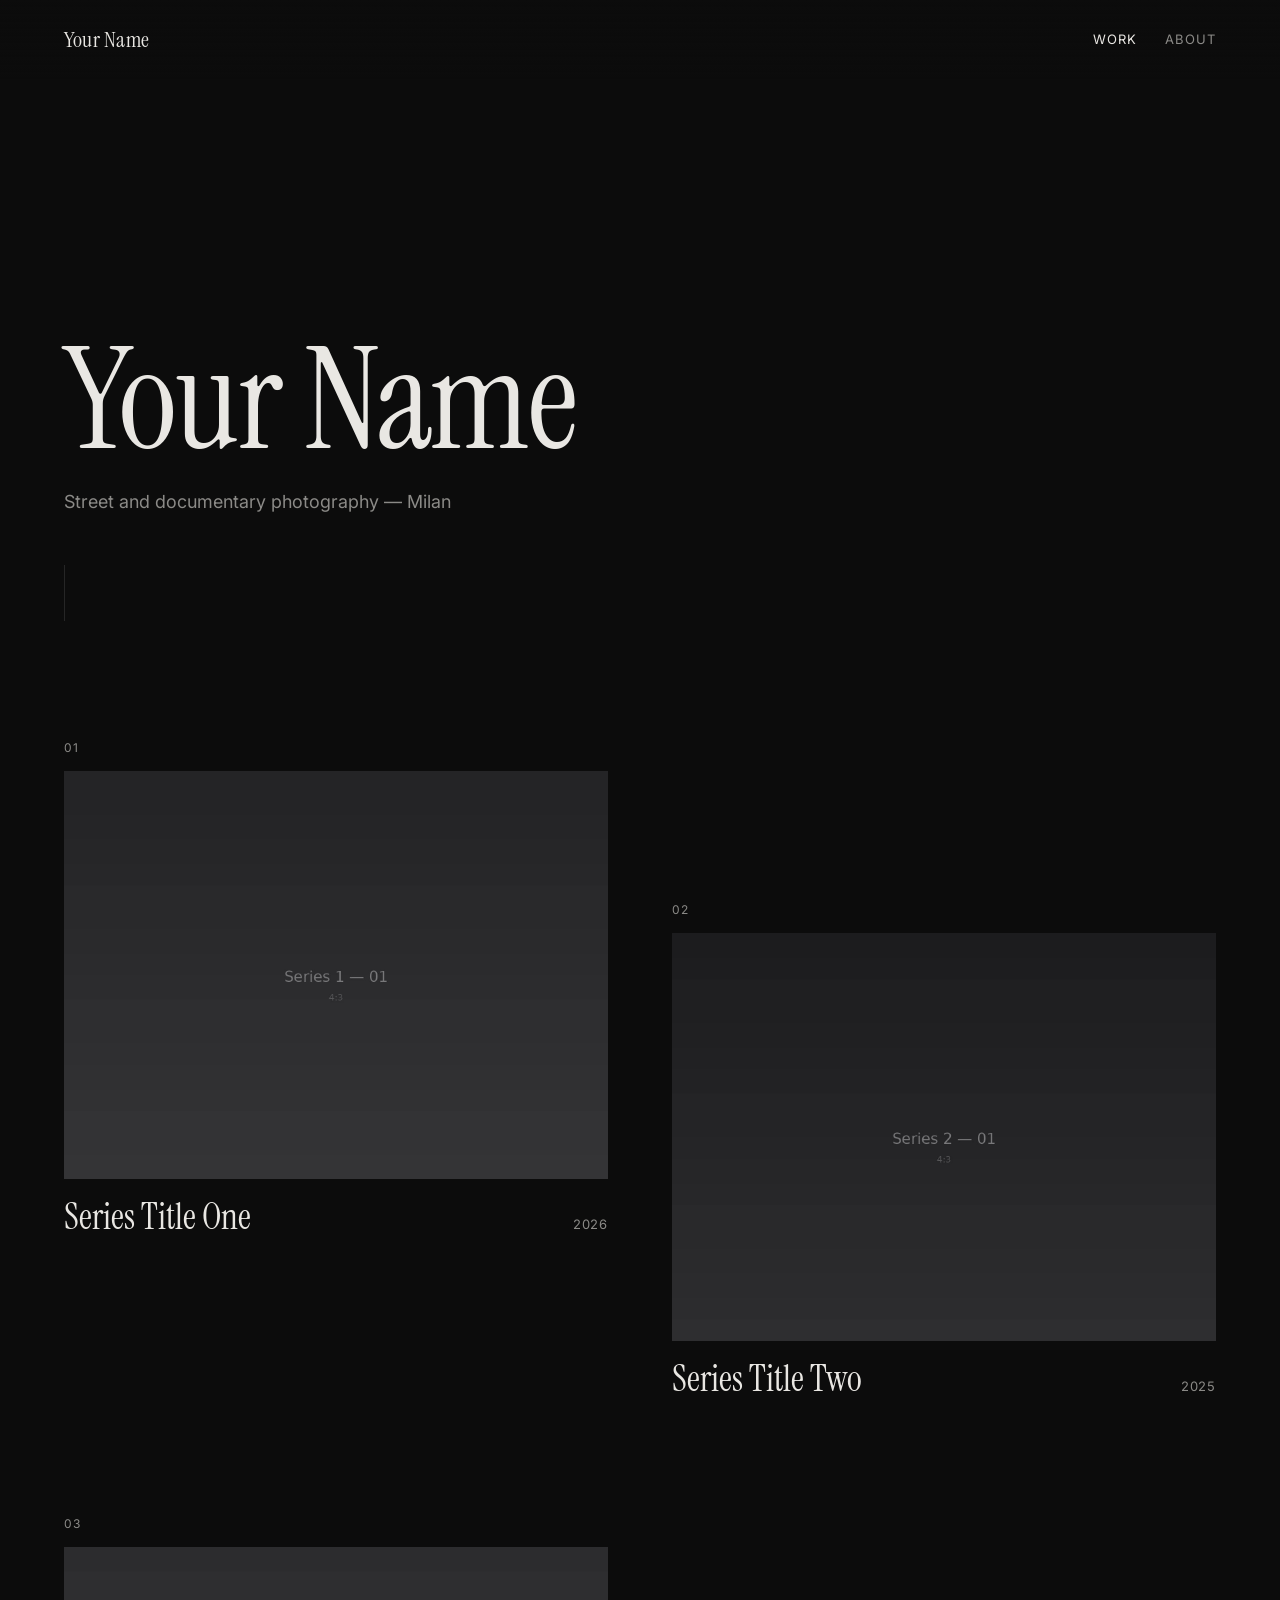
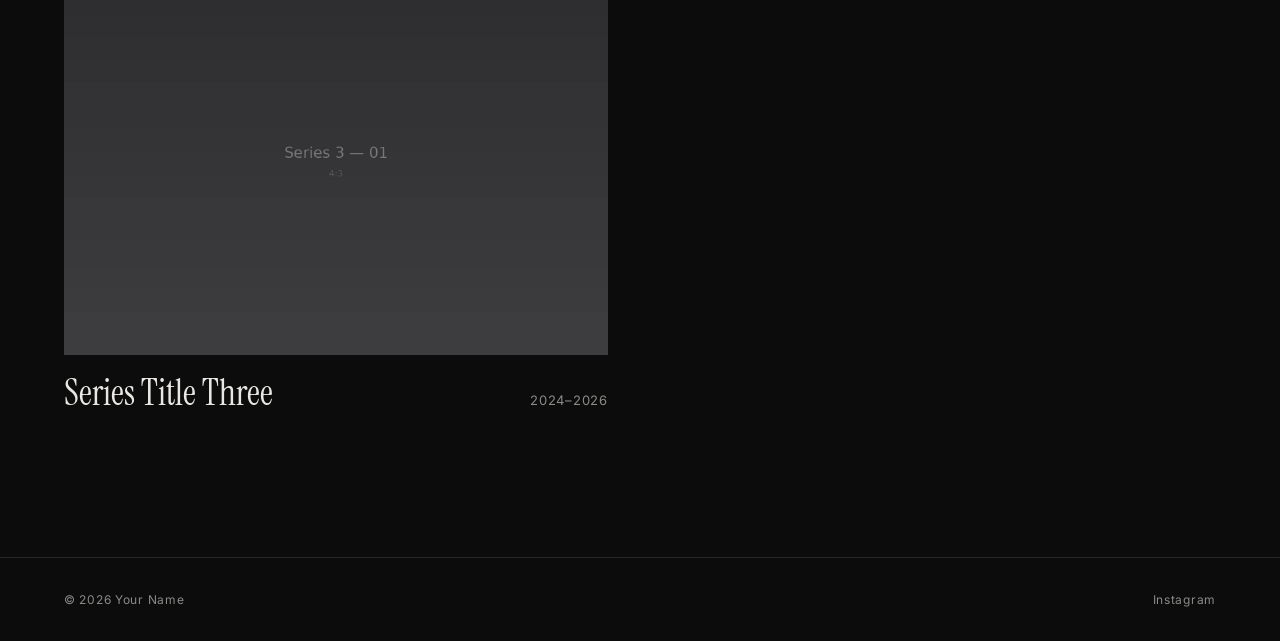
==== index.html @ cafe587d "Add minimal dark photography portfolio with placeholder content Co-Authored-By: Claude Opus 5.5 <nor" ====
<!DOCTYPE html>
<html lang="en">
<head>
  <meta charset="utf-8">
  <meta name="viewport" content="width=device-width, initial-scale=1, viewport-fit=cover">
  <meta name="theme-color" content="#0c0c0c">
  <meta name="description" content="Street and documentary photography portfolio.">
  <title>NAME — Photography</title>
  <link rel="preconnect" href="https://fonts.googleapis.com">
  <link rel="preconnect" href="https://fonts.gstatic.com" crossorigin>
  <link href="https://fonts.googleapis.com/css2?family=Instrument+Serif&family=Inter:wght@400;500&display=swap" rel="stylesheet">
  <link rel="stylesheet" href="assets/style.css">
</head>
<body data-page="home">
  <main></main>
  <script src="content.js"></script>
  <script src="assets/site.js"></script>
</body>
</html>
---- assets/style.css ----
:root {
  --bg: #0c0c0c;
  --bg-soft: #151515;
  --text: #e9e7e3;
  --muted: #8b8a87;
  --line: #262626;
  --serif: "Instrument Serif", Georgia, "Times New Roman", serif;
  --sans: "Inter", -apple-system, BlinkMacSystemFont, "Segoe UI", Roboto, sans-serif;
  --ease: cubic-bezier(.2, .7, .2, 1);
  --pad: clamp(20px, 5vw, 64px);
  --max: 1280px;
}

* { box-sizing: border-box; margin: 0; padding: 0; }
html { scroll-behavior: smooth; -webkit-text-size-adjust: 100%; }
body {
  background: var(--bg);
  color: var(--text);
  font-family: var(--sans);
  font-size: 16px;
  line-height: 1.6;
  -webkit-font-smoothing: antialiased;
  opacity: 0;
  transition: opacity .6s var(--ease);
}
body.is-ready { opacity: 1; }
body.is-leaving { opacity: 0; transition-duration: .35s; }
img { display: block; max-width: 100%; }
a { color: inherit; text-decoration: none; }
::selection { background: var(--text); color: var(--bg); }

/* ---------- Header ---------- */
.site-header {
  position: fixed; inset: 0 0 auto 0; z-index: 50;
  display: flex; justify-content: space-between; align-items: center;
  padding: 22px max(var(--pad), calc((100vw - var(--max)) / 2 + var(--pad)));
  background: linear-gradient(to bottom, rgba(12,12,12,.92), rgba(12,12,12,0));
  transition: transform .5s var(--ease);
}
.site-header.is-hidden { transform: translateY(-100%); }
.brand { font-family: var(--serif); font-size: 22px; letter-spacing: .01em; }
.nav { display: flex; gap: 28px; font-size: 13px; letter-spacing: .08em; text-transform: uppercase; }
.nav a { color: var(--muted); transition: color .3s; }
.nav a:hover, .nav a.is-active { color: var(--text); }

main { padding: 0 var(--pad); max-width: var(--max); margin: 0 auto; }

/* ---------- Hero ---------- */
.hero {
  min-height: 78vh; min-height: 78svh;
  display: flex; flex-direction: column; justify-content: flex-end;
  padding-bottom: 9vh;
}
.hero h1 {
  font-family: var(--serif); font-weight: 400;
  font-size: clamp(52px, 11vw, 148px); line-height: .95; letter-spacing: -.01em;
}
.hero p { color: var(--muted); margin-top: 20px; font-size: clamp(15px, 1.6vw, 18px); }
.scroll-hint {
  margin-top: 48px; width: 1px; height: 56px; background: var(--line); position: relative; overflow: hidden;
}
.scroll-hint::after {
  content: ""; position: absolute; left: 0; top: -56px; width: 1px; height: 56px; background: var(--text);
  animation: hint 2.4s var(--ease) infinite;
}
@keyframes hint { to { top: 56px; } }

/* ---------- Series index ---------- */
.series-list { display: grid; grid-template-columns: 1fr; gap: clamp(56px, 9vw, 120px); padding: 4vh 0 16vh; }
@media (min-width: 900px) {
  .series-list { grid-template-columns: 1fr 1fr; column-gap: clamp(32px, 5vw, 72px); }
  .series-card:nth-child(even) { margin-top: 18vh; }
}
.series-card { display: block; }
.frame { position: relative; overflow: hidden; background: var(--bg-soft); aspect-ratio: 4 / 3; }
.frame img { width: 100%; height: 100%; object-fit: cover; transition: transform 1.4s var(--ease), opacity .8s var(--ease); }
.series-card:hover .frame img { transform: scale(1.035); }
.card-meta { display: flex; justify-content: space-between; align-items: baseline; gap: 16px; margin-top: 18px; }
.card-meta h2 { font-family: var(--serif); font-weight: 400; font-size: clamp(26px, 3vw, 36px); line-height: 1.1; }
.card-meta span { color: var(--muted); font-size: 13px; letter-spacing: .06em; white-space: nowrap; }
.card-index { color: var(--muted); font-size: 12px; letter-spacing: .12em; margin-bottom: 14px; }

/* ---------- Series page ---------- */
.series-head { padding: 22vh 0 10vh; max-width: 760px; }
.series-head .eyebrow { color: var(--muted); font-size: 12px; letter-spacing: .14em; text-transform: uppercase; }
.series-head h1 { font-family: var(--serif); font-weight: 400; font-size: clamp(44px, 8vw, 104px); line-height: 1; margin: 18px 0 28px; }
.series-head p { color: #bdbbb7; font-size: clamp(16px, 1.5vw, 18px); max-width: 620px; }

.photos { display: flex; flex-direction: column; align-items: center; gap: clamp(48px, 12vh, 140px); padding-bottom: 14vh; }
.photo { width: 100%; max-width: 1180px; cursor: zoom-in; }
.photo .frame { aspect-ratio: 4 / 3; }
.photo.vertical { max-width: min(100%, calc(86vh * 3 / 4)); }
.photo.vertical .frame { aspect-ratio: 3 / 4; }
.photo figcaption { color: var(--muted); font-size: 12px; letter-spacing: .08em; margin-top: 12px; }

.next-series { border-top: 1px solid var(--line); padding: 10vh 0 14vh; display: block; }
.next-series small { color: var(--muted); font-size: 12px; letter-spacing: .14em; text-transform: uppercase; }
.next-series div { font-family: var(--serif); font-size: clamp(36px, 6vw, 72px); line-height: 1.05; margin-top: 12px; transition: transform .6s var(--ease); }
.next-series:hover div { transform: translateX(12px); }

/* ---------- About ---------- */
.about { display: grid; gap: clamp(40px, 6vw, 96px); padding: 22vh 0 16vh; align-items: start; }
@media (min-width: 900px) { .about { grid-template-columns: 5fr 6fr; } }
.about .frame { aspect-ratio: 3 / 4; }
.about h1 { font-family: var(--serif); font-weight: 400; font-size: clamp(44px, 7vw, 88px); line-height: 1; margin-bottom: 32px; }
.about p { color: #bdbbb7; margin-bottom: 18px; max-width: 560px; font-size: clamp(16px, 1.5vw, 18px); }
.contact { margin-top: 44px; border-top: 1px solid var(--line); }
.contact a { display: flex; justify-content: space-between; padding: 18px 0; border-bottom: 1px solid var(--line); transition: padding .4s var(--ease), color .3s; }
.contact a span:first-child { color: var(--muted); font-size: 13px; letter-spacing: .08em; text-transform: uppercase; }
.contact a:hover { padding-left: 10px; }

/* ---------- Footer ---------- */
.site-footer { padding: 32px var(--pad); color: var(--muted); font-size: 12px; letter-spacing: .06em; display: flex; justify-content: space-between; max-width: var(--max); margin: 0 auto; border-top: 1px solid var(--line); }

/* ---------- Scroll reveal ---------- */
.reveal { opacity: 0; transform: translateY(36px); transition: opacity 1.1s var(--ease), transform 1.1s var(--ease); }
.reveal.is-visible { opacity: 1; transform: none; }
.frame img { opacity: 0; }
.frame img.is-loaded { opacity: 1; }

/* ---------- Lightbox ---------- */
.lightbox {
  position: fixed; inset: 0; z-index: 100; background: rgba(8,8,8,.97);
  display: flex; align-items: center; justify-content: center;
  opacity: 0; pointer-events: none; transition: opacity .45s var(--ease);
}
.lightbox.is-open { opacity: 1; pointer-events: auto; }
.lightbox img { max-width: 94vw; max-height: 88vh; object-fit: contain; transition: opacity .35s var(--ease), transform .5s var(--ease); }
.lightbox img.is-switching { opacity: 0; transform: scale(.985); }
.lb-btn { position: absolute; background: none; border: 0; color: var(--muted); font: inherit; font-size: 13px; letter-spacing: .1em; text-transform: uppercase; padding: 18px; cursor: pointer; transition: color .3s; }
.lb-btn:hover { color: var(--text); }
.lb-close { top: 8px; right: 8px; }
.lb-prev { left: 4px; top: 50%; transform: translateY(-50%); }
.lb-next { right: 4px; top: 50%; transform: translateY(-50%); }
.lb-count { position: absolute; bottom: 20px; left: 50%; transform: translateX(-50%); color: var(--muted); font-size: 12px; letter-spacing: .12em; }
@media (max-width: 700px) { .lb-prev, .lb-next { display: none; } }

@media (prefers-reduced-motion: reduce) {
  html { scroll-behavior: auto; }
  *, *::before, *::after { transition-duration: .01ms !important; animation: none !important; }
  .reveal { opacity: 1; transform: none; }
}
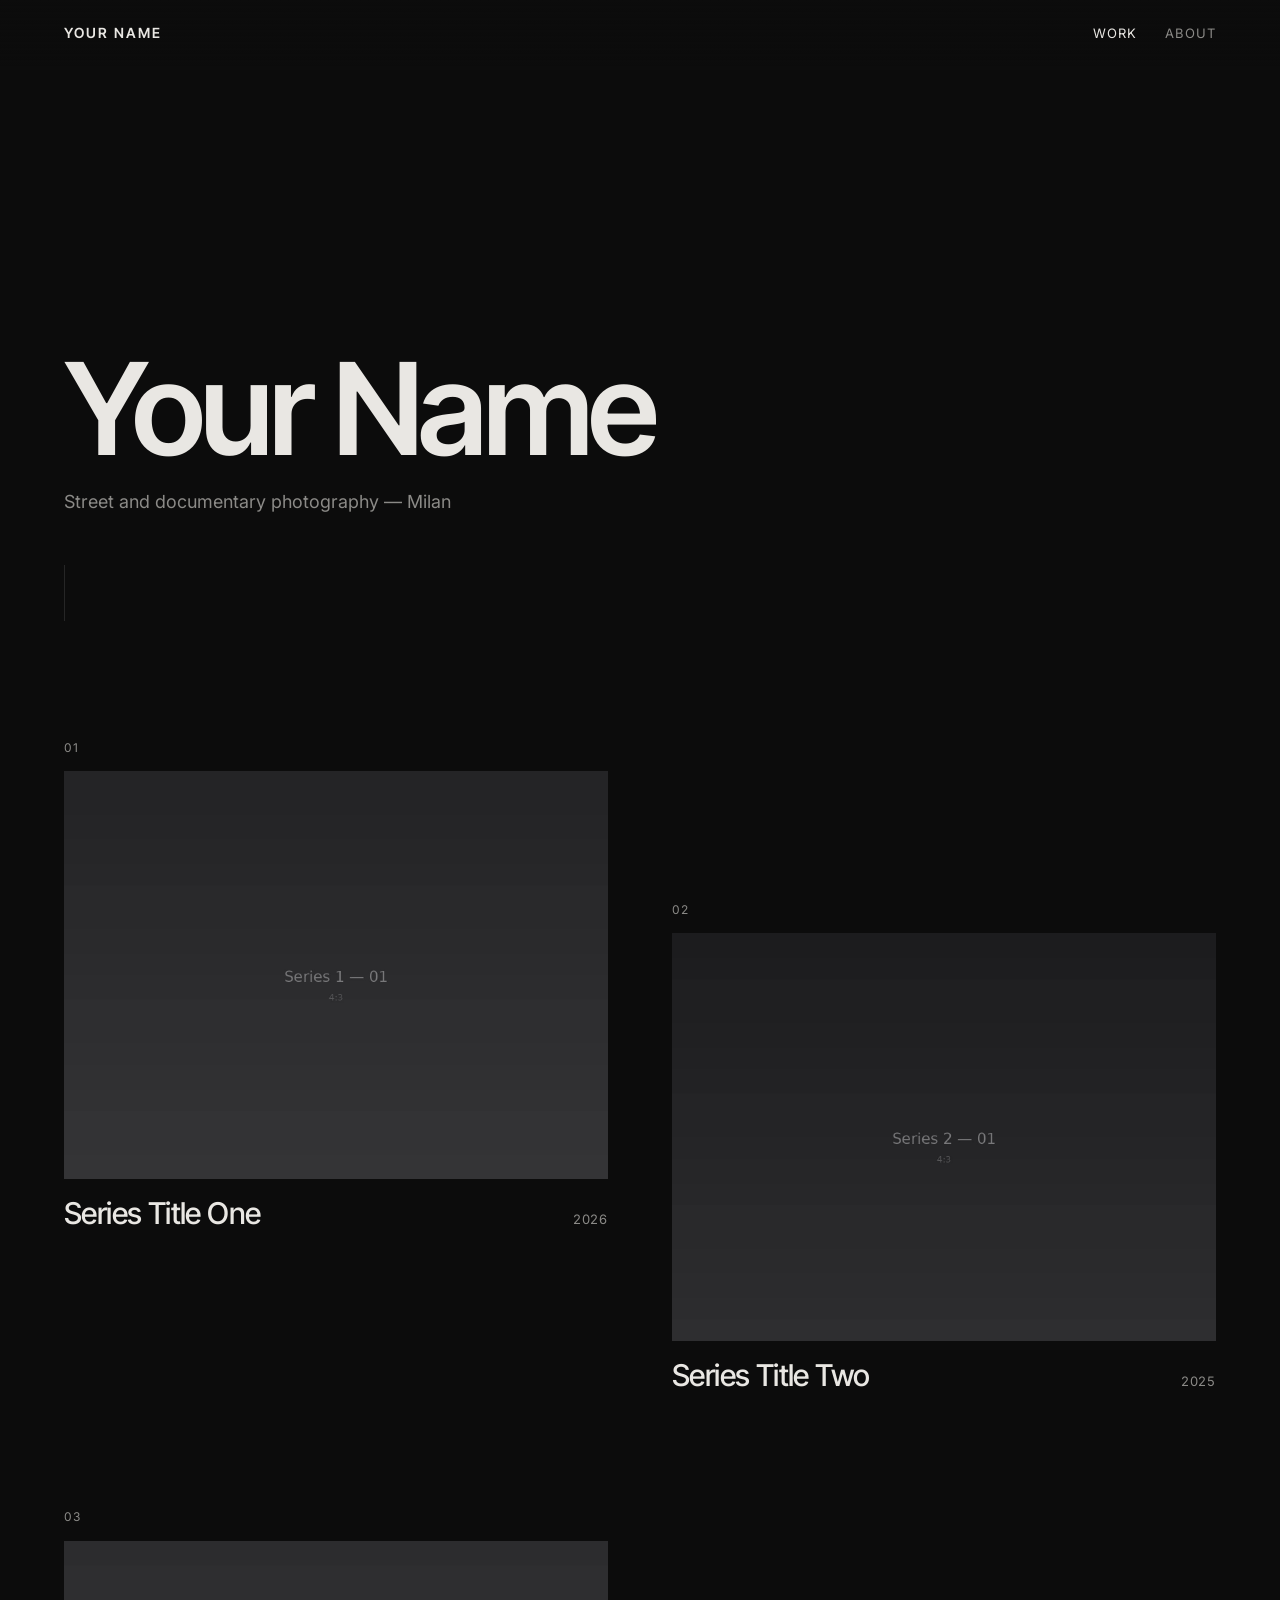
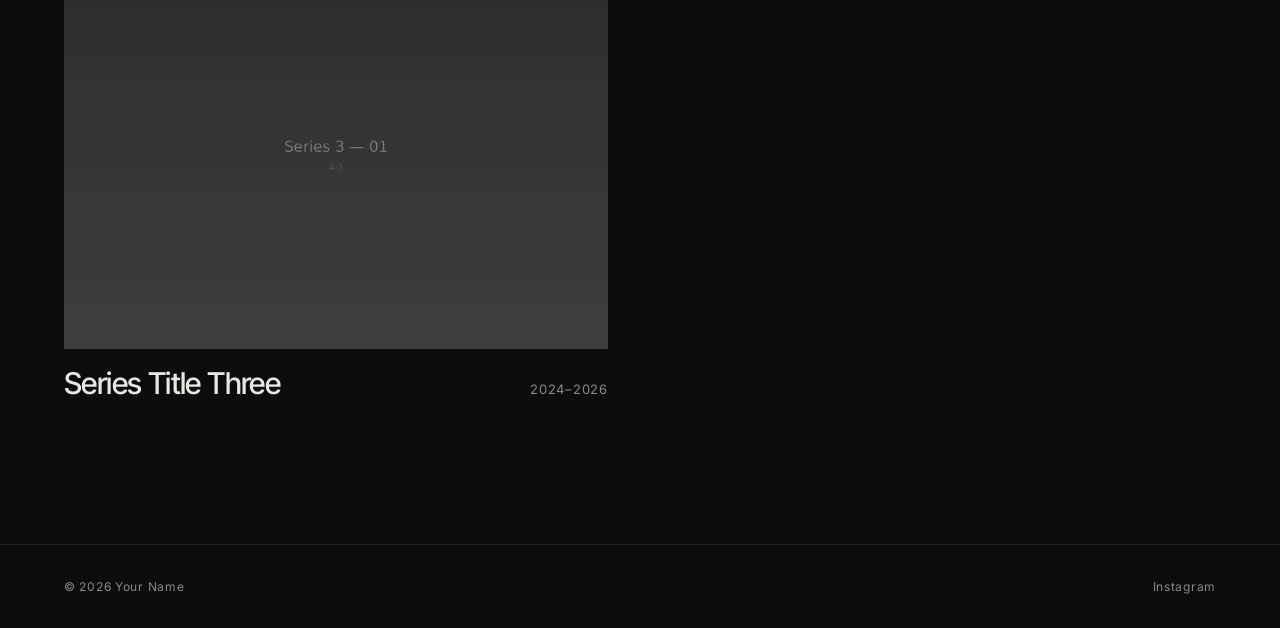
==== commit 61dd5ff0: "Switch headings to Inter Tight grotesque Co-Authored-By: Claude Opus 5.5 <noreply@anthropic.com> Cla" ====
--- a/index.html
+++ b/index.html
@@ -8,7 +8,7 @@
   <title>NAME — Photography</title>
   <link rel="preconnect" href="https://fonts.googleapis.com">
   <link rel="preconnect" href="https://fonts.gstatic.com" crossorigin>
-  <link href="https://fonts.googleapis.com/css2?family=Instrument+Serif&family=Inter:wght@400;500&display=swap" rel="stylesheet">
+  <link href="https://fonts.googleapis.com/css2?family=Inter+Tight:wght@500;600&family=Inter:wght@400;500&display=swap" rel="stylesheet">
   <link rel="stylesheet" href="assets/style.css">
 </head>
 <body data-page="home">
--- a/assets/style.css
+++ b/assets/style.css
@@ -4,7 +4,7 @@
   --text: #e9e7e3;
   --muted: #8b8a87;
   --line: #262626;
-  --serif: "Instrument Serif", Georgia, "Times New Roman", serif;
+  --display: "Inter Tight", "Inter", -apple-system, "Helvetica Neue", Arial, sans-serif;
   --sans: "Inter", -apple-system, BlinkMacSystemFont, "Segoe UI", Roboto, sans-serif;
   --ease: cubic-bezier(.2, .7, .2, 1);
   --pad: clamp(20px, 5vw, 64px);
@@ -38,7 +38,7 @@
   transition: transform .5s var(--ease);
 }
 .site-header.is-hidden { transform: translateY(-100%); }
-.brand { font-family: var(--serif); font-size: 22px; letter-spacing: .01em; }
+.brand { font-family: var(--display); font-weight: 600; font-size: 14px; letter-spacing: .14em; text-transform: uppercase; }
 .nav { display: flex; gap: 28px; font-size: 13px; letter-spacing: .08em; text-transform: uppercase; }
 .nav a { color: var(--muted); transition: color .3s; }
 .nav a:hover, .nav a.is-active { color: var(--text); }
@@ -52,8 +52,8 @@
   padding-bottom: 9vh;
 }
 .hero h1 {
-  font-family: var(--serif); font-weight: 400;
-  font-size: clamp(52px, 11vw, 148px); line-height: .95; letter-spacing: -.01em;
+  font-family: var(--display); font-weight: 600;
+  font-size: clamp(48px, 10vw, 136px); line-height: .92; letter-spacing: -.035em;
 }
 .hero p { color: var(--muted); margin-top: 20px; font-size: clamp(15px, 1.6vw, 18px); }
 .scroll-hint {
@@ -76,14 +76,14 @@
 .frame img { width: 100%; height: 100%; object-fit: cover; transition: transform 1.4s var(--ease), opacity .8s var(--ease); }
 .series-card:hover .frame img { transform: scale(1.035); }
 .card-meta { display: flex; justify-content: space-between; align-items: baseline; gap: 16px; margin-top: 18px; }
-.card-meta h2 { font-family: var(--serif); font-weight: 400; font-size: clamp(26px, 3vw, 36px); line-height: 1.1; }
+.card-meta h2 { font-family: var(--display); font-weight: 500; font-size: clamp(22px, 2.4vw, 30px); line-height: 1.1; letter-spacing: -.02em; }
 .card-meta span { color: var(--muted); font-size: 13px; letter-spacing: .06em; white-space: nowrap; }
 .card-index { color: var(--muted); font-size: 12px; letter-spacing: .12em; margin-bottom: 14px; }
 
 /* ---------- Series page ---------- */
 .series-head { padding: 22vh 0 10vh; max-width: 760px; }
 .series-head .eyebrow { color: var(--muted); font-size: 12px; letter-spacing: .14em; text-transform: uppercase; }
-.series-head h1 { font-family: var(--serif); font-weight: 400; font-size: clamp(44px, 8vw, 104px); line-height: 1; margin: 18px 0 28px; }
+.series-head h1 { font-family: var(--display); font-weight: 600; font-size: clamp(40px, 7vw, 96px); line-height: .95; letter-spacing: -.035em; margin: 18px 0 28px; }
 .series-head p { color: #bdbbb7; font-size: clamp(16px, 1.5vw, 18px); max-width: 620px; }
 
 .photos { display: flex; flex-direction: column; align-items: center; gap: clamp(48px, 12vh, 140px); padding-bottom: 14vh; }
@@ -95,14 +95,14 @@
 
 .next-series { border-top: 1px solid var(--line); padding: 10vh 0 14vh; display: block; }
 .next-series small { color: var(--muted); font-size: 12px; letter-spacing: .14em; text-transform: uppercase; }
-.next-series div { font-family: var(--serif); font-size: clamp(36px, 6vw, 72px); line-height: 1.05; margin-top: 12px; transition: transform .6s var(--ease); }
+.next-series div { font-family: var(--display); font-weight: 600; font-size: clamp(32px, 5.5vw, 64px); line-height: 1; letter-spacing: -.03em; margin-top: 12px; transition: transform .6s var(--ease); }
 .next-series:hover div { transform: translateX(12px); }
 
 /* ---------- About ---------- */
 .about { display: grid; gap: clamp(40px, 6vw, 96px); padding: 22vh 0 16vh; align-items: start; }
 @media (min-width: 900px) { .about { grid-template-columns: 5fr 6fr; } }
 .about .frame { aspect-ratio: 3 / 4; }
-.about h1 { font-family: var(--serif); font-weight: 400; font-size: clamp(44px, 7vw, 88px); line-height: 1; margin-bottom: 32px; }
+.about h1 { font-family: var(--display); font-weight: 600; font-size: clamp(40px, 6.5vw, 80px); line-height: .95; letter-spacing: -.035em; margin-bottom: 32px; }
 .about p { color: #bdbbb7; margin-bottom: 18px; max-width: 560px; font-size: clamp(16px, 1.5vw, 18px); }
 .contact { margin-top: 44px; border-top: 1px solid var(--line); }
 .contact a { display: flex; justify-content: space-between; padding: 18px 0; border-bottom: 1px solid var(--line); transition: padding .4s var(--ease), color .3s; }
